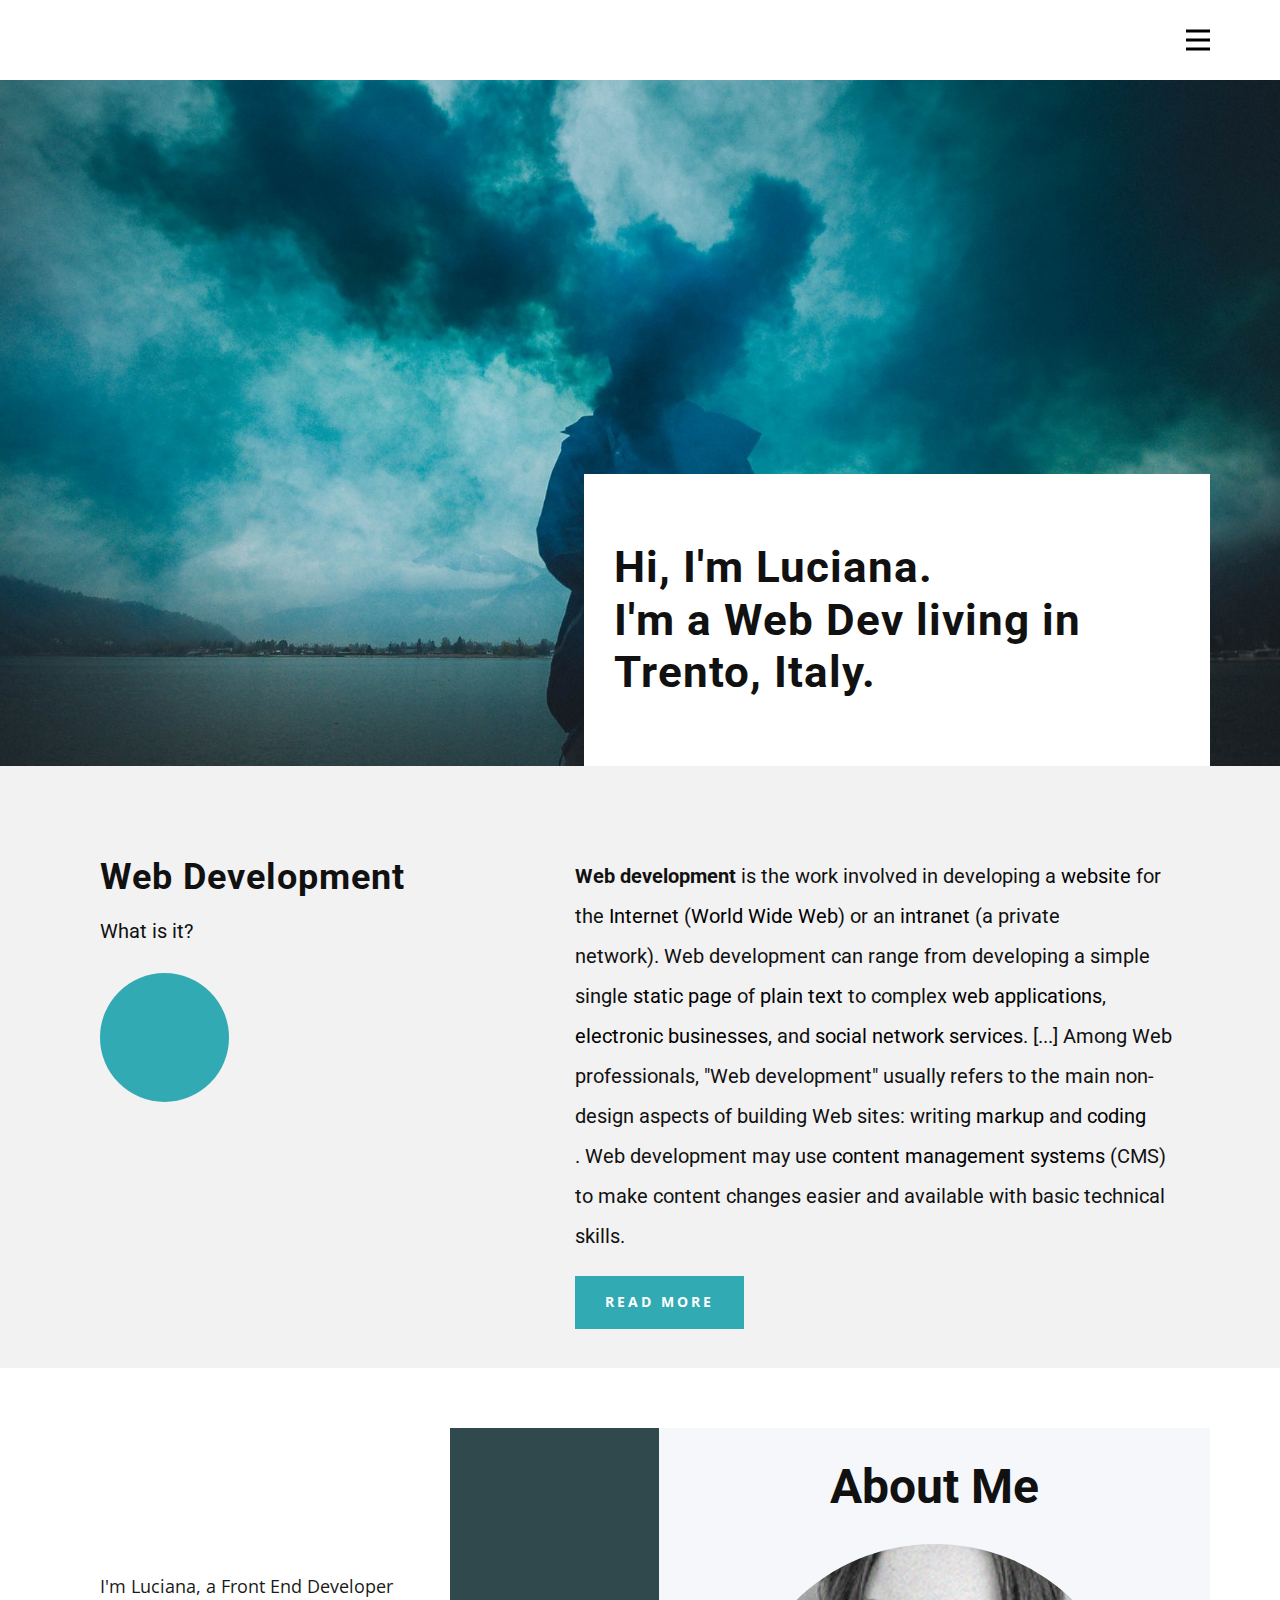
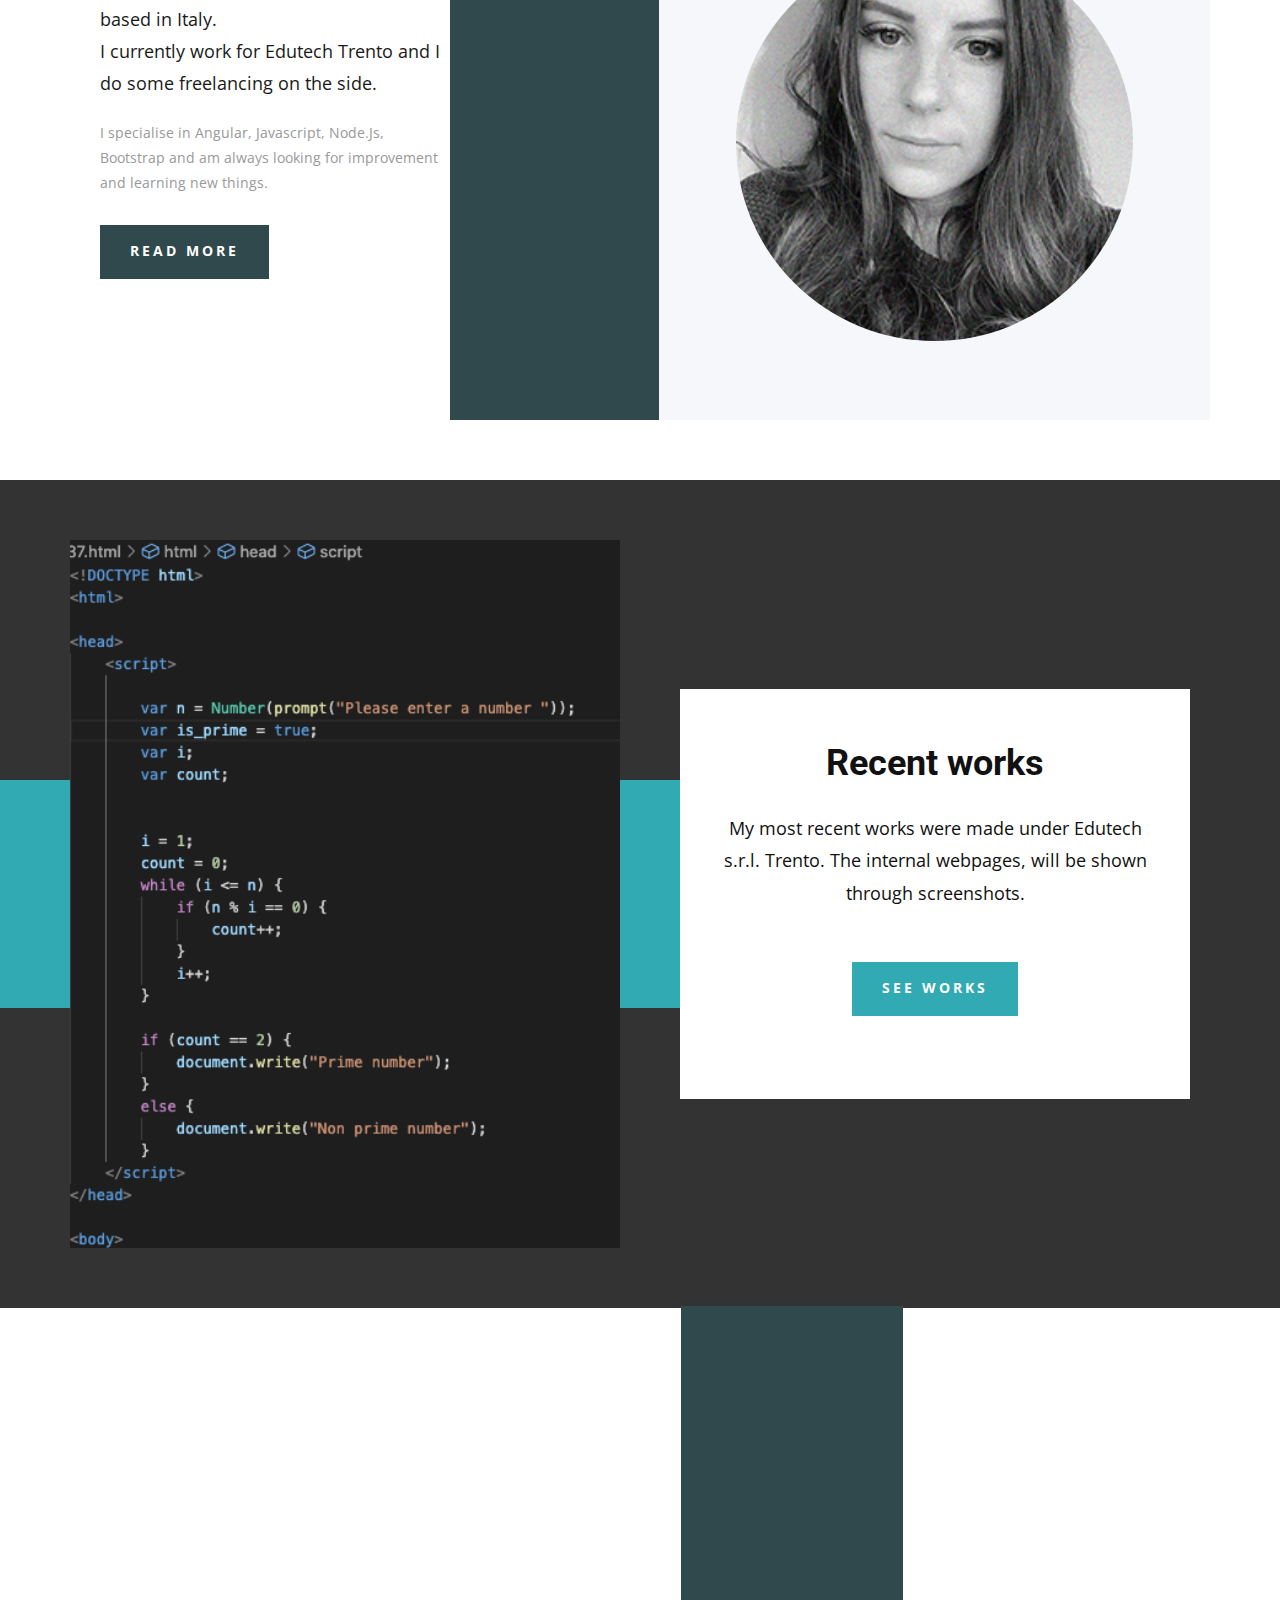
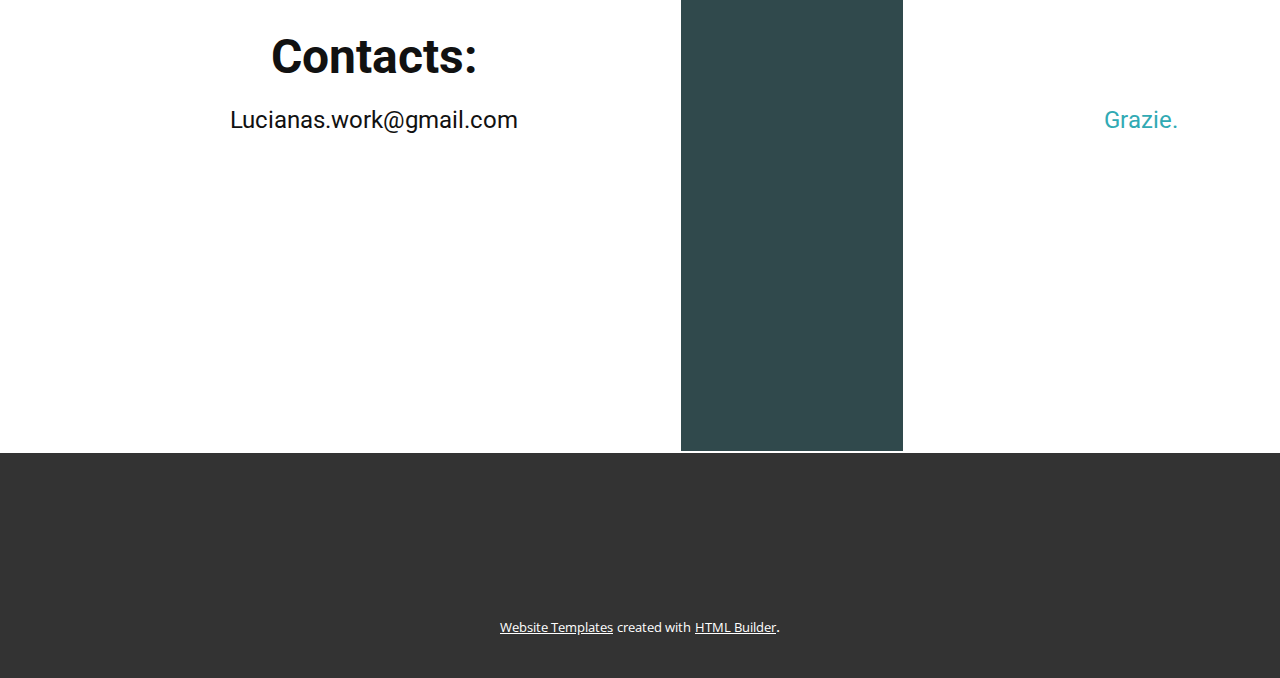
==== index.html @ b8e5e611 "Add files via upload" ====
<!DOCTYPE html>
<html style="font-size: 16px;">
  <head>
    <meta name="viewport" content="width=device-width, initial-scale=1.0">
    <meta charset="utf-8">
    <meta name="keywords" content="About Me, Photography techniques, Gallery, 001-234-5678001-987-7654">
    <meta name="description" content="">
    <meta name="page_type" content="np-template-header-footer-from-plugin">
    <title>Home</title>
    <link rel="stylesheet" href="nicepage.css" media="screen">
<link rel="stylesheet" href="Home.css" media="screen">
    <script class="u-script" type="text/javascript" src="jquery.js" defer=""></script>
    <script class="u-script" type="text/javascript" src="nicepage.js" defer=""></script>
    <meta name="generator" content="Nicepage 4.2.6, nicepage.com">
    <link id="u-theme-google-font" rel="stylesheet" href="https://fonts.googleapis.com/css?family=Roboto:100,100i,300,300i,400,400i,500,500i,700,700i,900,900i|Open+Sans:300,300i,400,400i,600,600i,700,700i,800,800i">
    
    
    
    
    
    
    <script type="application/ld+json">{
		"@context": "http://schema.org",
		"@type": "Organization",
		"name": "Portfolio Luciana"
}</script>
    <meta name="theme-color" content="#f41818">
    <meta property="og:title" content="Home">
    <meta property="og:type" content="website">
  </head>
  <body data-home-page="Home.html" data-home-page-title="Home" class="u-body"><header class="u-clearfix u-header u-header" id="sec-0c7a"><div class="u-clearfix u-sheet u-sheet-1">
        <nav class="u-menu u-menu-dropdown u-offcanvas u-menu-1" data-responsive-from="XL">
          <div class="menu-collapse" style="font-size: 1rem; letter-spacing: 0px; font-weight: 500;">
            <a class="u-button-style u-custom-active-color u-custom-border u-custom-border-color u-custom-hover-color u-custom-left-right-menu-spacing u-custom-padding-bottom u-custom-text-active-color u-custom-text-color u-custom-text-hover-color u-custom-top-bottom-menu-spacing u-nav-link u-text-active-palette-1-base u-text-hover-palette-2-base" href="#">
              <svg viewBox="0 0 24 24"><use xmlns:xlink="http://www.w3.org/1999/xlink" xlink:href="#menu-hamburger"></use></svg>
              <svg version="1.1" xmlns="http://www.w3.org/2000/svg" xmlns:xlink="http://www.w3.org/1999/xlink"><defs><symbol id="menu-hamburger" viewBox="0 0 16 16" style="width: 16px; height: 16px;"><rect y="1" width="16" height="2"></rect><rect y="7" width="16" height="2"></rect><rect y="13" width="16" height="2"></rect>
</symbol>
</defs></svg>
            </a>
          </div>
          <div class="u-custom-menu u-nav-container">
            <ul class="u-nav u-spacing-2 u-unstyled u-nav-1"><li class="u-nav-item"><a class="u-active-grey-5 u-button-style u-hover-grey-10 u-nav-link u-text-active-grey-90 u-text-grey-90 u-text-hover-grey-90" href="Home.html" style="padding: 10px 20px;">Home</a>
</li><li class="u-nav-item"><a class="u-active-grey-5 u-button-style u-hover-grey-10 u-nav-link u-text-active-grey-90 u-text-grey-90 u-text-hover-grey-90" href="About-me.html" style="padding: 10px 20px;">About me</a>
</li><li class="u-nav-item"><a class="u-active-grey-5 u-button-style u-hover-grey-10 u-nav-link u-text-active-grey-90 u-text-grey-90 u-text-hover-grey-90" href="Recent-works.html" style="padding: 10px 20px;">Recent Works</a>
</li></ul>
          </div>
          <div class="u-custom-menu u-nav-container-collapse">
            <div class="u-black u-container-style u-inner-container-layout u-opacity u-opacity-95 u-sidenav">
              <div class="u-inner-container-layout u-sidenav-overflow">
                <div class="u-menu-close"></div>
                <ul class="u-align-center u-nav u-popupmenu-items u-unstyled u-nav-2"><li class="u-nav-item"><a class="u-button-style u-nav-link" href="Home.html" style="padding: 10px 20px;">Home</a>
</li><li class="u-nav-item"><a class="u-button-style u-nav-link" href="About-me.html" style="padding: 10px 20px;">About me</a>
</li><li class="u-nav-item"><a class="u-button-style u-nav-link" href="Recent-works.html" style="padding: 10px 20px;">Recent Works</a>
</li></ul>
              </div>
            </div>
            <div class="u-black u-menu-overlay u-opacity u-opacity-70"></div>
          </div>
        </nav>
      </div></header>
    <section class="u-align-center u-clearfix u-image u-section-1" id="carousel_fb07" data-image-width="4039" data-image-height="2683">
      <div class="u-clearfix u-sheet u-sheet-1">
        <div class="u-align-left u-container-style u-expanded-width-xs u-group u-white u-group-1">
          <div class="u-container-layout u-valign-middle u-container-layout-1">
            <h3 class="u-text u-text-default u-text-1">Hi, I'm Luciana.<br>I'm a Web Dev living in Trento, Italy.
            </h3>
          </div>
        </div>
      </div>
    </section>
    <section class="u-align-center u-clearfix u-grey-5 u-section-2" id="carousel_5ac6">
      <div class="u-clearfix u-sheet u-sheet-1">
        <div class="u-clearfix u-layout-wrap u-layout-wrap-1">
          <div class="u-layout">
            <div class="u-layout-row">
              <div class="u-align-left u-container-style u-layout-cell u-left-cell u-size-25-lg u-size-25-xl u-size-28-md u-size-28-sm u-size-28-xs u-layout-cell-1">
                <div class="u-container-layout u-valign-top u-container-layout-1">
                  <h3 class="u-text u-text-1">Web Development</h3>
                  <h5 class="u-text u-text-2">What is it?</h5>
                  <div class="u-custom-color-2 u-shape u-shape-circle u-shape-1"></div>
                </div>
              </div>
              <div class="u-container-style u-layout-cell u-right-cell u-size-32-md u-size-32-sm u-size-32-xs u-size-35-lg u-size-35-xl u-layout-cell-2">
                <div class="u-container-layout u-container-layout-2">
                  <p class="u-custom-font u-heading-font u-text u-text-3"><b>Web development</b>&nbsp;is the work involved in developing a&nbsp;<a href="https://en.wikipedia.org/wiki/Web_site" class="mw-redirect u-active-none u-border-none u-btn u-button-style u-hover-none u-none u-text-black u-btn-1" title="Web site">website</a>&nbsp;for the&nbsp;<a href="https://en.wikipedia.org/wiki/Internet" title="Internet" class="u-active-none u-border-none u-btn u-button-style u-hover-none u-none u-text-black u-btn-2">Internet</a>&nbsp;(<a href="https://en.wikipedia.org/wiki/World_Wide_Web" title="World Wide Web" class="u-active-none u-border-none u-btn u-button-style u-hover-none u-none u-text-black u-btn-3">World Wide Web</a>) or an&nbsp;<a href="https://en.wikipedia.org/wiki/Intranet" title="Intranet" class="u-active-none u-border-none u-btn u-button-style u-hover-none u-none u-text-black u-btn-4">intranet</a>&nbsp;(a private network).&nbsp;Web development can range from developing a simple single&nbsp;<a href="https://en.wikipedia.org/wiki/Static_Web_page" class="mw-redirect u-active-none u-border-none u-btn u-button-style u-hover-none u-none u-text-black u-btn-5" title="Static Web page">static page</a>&nbsp;of&nbsp;<a href="https://en.wikipedia.org/wiki/Plain_text" title="Plain text" class="u-active-none u-border-none u-btn u-button-style u-hover-none u-none u-text-black u-btn-6">plain text</a>&nbsp;to complex&nbsp;<a href="https://en.wikipedia.org/wiki/Web_application" title="Web application" class="u-active-none u-border-none u-btn u-button-style u-hover-none u-none u-text-black u-btn-7">web applications</a>,&nbsp;<a href="https://en.wikipedia.org/wiki/Electronic_business" title="Electronic business" class="u-active-none u-border-none u-btn u-button-style u-hover-none u-none u-text-black u-btn-8">electronic businesses</a>, and&nbsp;<a href="https://en.wikipedia.org/wiki/Social_network_service" class="mw-redirect u-active-none u-border-none u-btn u-button-style u-hover-none u-none u-text-black u-btn-9" title="Social network service">social network services</a>. [...] Among Web professionals, "Web development" usually refers to the main non-design aspects of building Web sites: writing&nbsp;<a href="https://en.wikipedia.org/wiki/Markup_language" title="Markup language" class="u-active-none u-border-none u-btn u-button-style u-hover-none u-none u-text-black u-btn-10">markup</a>&nbsp;and&nbsp;<a href="https://en.wikipedia.org/wiki/Computer_programming" title="Computer programming" class="u-active-none u-border-none u-btn u-button-style u-hover-none u-none u-text-black u-btn-11">coding</a>.&nbsp;Web development may use&nbsp;<a href="https://en.wikipedia.org/wiki/Content_management_system" title="Content management system" class="u-active-none u-border-none u-btn u-button-style u-hover-none u-none u-text-black u-btn-12">content management systems</a>&nbsp;(CMS) to make content changes easier and available with basic technical skills.
                  </p>
                  <a href="https://en.wikipedia.org/wiki/Web_development" class="u-active-black u-border-none u-btn u-button-style u-custom-color-2 u-hover-custom-color-3 u-btn-13" target="_blank">read more</a>
                </div>
              </div>
            </div>
          </div>
        </div>
      </div>
    </section>
    <section class="u-clearfix u-section-3" id="carousel_35fe">
      <div class="u-clearfix u-sheet u-sheet-1">
        <div class="u-clearfix u-expanded-width u-layout-wrap u-layout-wrap-1">
          <div class="u-layout">
            <div class="u-layout-row">
              <div class="u-align-left u-container-style u-layout-cell u-size-20 u-layout-cell-1">
                <div class="u-container-layout u-valign-middle u-container-layout-1">
                  <p class="u-text u-text-default u-text-grey-90 u-text-1">I'm Luciana, a Front End Developer based in Italy.&nbsp;<br>I currently work for Edutech Trento and I do some freelancing on the side.&nbsp;
                  </p>
                  <p class="u-text u-text-grey-40 u-text-2">I specialise in Angular, Javascript, Node.Js, Bootstrap and am always looking for improvement and learning new things.</p>
                  <a href="About-me.html" data-page-id="70827194" class="u-active-black u-border-none u-btn u-button-style u-custom-color-3 u-hover-custom-color-2 u-btn-1">read more</a>
                </div>
              </div>
              <div class="u-align-left u-container-style u-custom-color-3 u-layout-cell u-size-11 u-layout-cell-2">
                <div class="u-container-layout u-container-layout-2"></div>
              </div>
              <div class="u-align-center u-container-style u-layout-cell u-palette-5-light-3 u-size-29 u-layout-cell-3">
                <div class="u-container-layout u-container-layout-3">
                  <h2 class="u-text u-text-3">About Me</h2>
                  <div class="u-expanded-width-md u-expanded-width-sm u-expanded-width-xs u-image u-image-circle u-preserve-proportions u-image-1" alt="" data-image-width="239" data-image-height="425">
                    <div class="u-preserve-proportions-child" style="padding-top: 100%;"></div>
                  </div>
                </div>
              </div>
            </div>
          </div>
        </div>
      </div>
    </section>
    <section class="u-align-center u-clearfix u-grey-80 u-section-4" id="carousel_eeed">
      <div class="u-custom-color-2 u-shape u-shape-rectangle u-shape-1"></div>
      <div class="u-clearfix u-gutter-40 u-layout-wrap u-layout-wrap-1">
        <div class="u-gutter-0 u-layout">
          <div class="u-layout-row">
            <div class="u-container-style u-image u-layout-cell u-size-30 u-image-1" data-image-width="570" data-image-height="576">
              <div class="u-container-layout u-container-layout-1"></div>
            </div>
            <div class="u-align-center u-container-style u-layout-cell u-shape-rectangle u-size-30 u-layout-cell-2">
              <div class="u-container-layout u-valign-middle-lg u-valign-middle-md u-valign-middle-xl u-container-layout-2">
                <div class="u-align-center u-container-style u-group u-white u-group-1">
                  <div class="u-container-layout u-container-layout-3">
                    <h2 class="u-text u-text-1">Recent works</h2>
                    <p class="u-text u-text-font u-text-2">My most recent works were made under Edutech s.r.l. Trento.&nbsp;The internal webpages, will be shown through screenshots.</p>
                    <a href="Recent-works.html" data-page-id="2193002207" class="u-active-black u-align-center u-border-none u-btn u-button-style u-custom-color-2 u-hover-custom-color-3 u-btn-1">SEE WORKS</a>
                  </div>
                </div>
              </div>
            </div>
          </div>
        </div>
      </div>
    </section>
    <section class="u-clearfix u-section-5" id="carousel_4ab3">
      <div class="u-clearfix u-sheet u-sheet-1">
        <div class="u-border-no-bottom u-border-no-left u-border-no-right u-border-no-top u-custom-color-3 u-shape u-shape-rectangle u-shape-1"></div>
        <div class="u-clearfix u-expanded-width u-layout-wrap u-layout-wrap-1">
          <div class="u-layout">
            <div class="u-layout-row">
              <div class="u-align-center u-container-style u-layout-cell u-size-32 u-layout-cell-1">
                <div class="u-container-layout u-valign-middle-lg u-valign-middle-md u-valign-middle-sm u-valign-middle-xl u-container-layout-1">
                  <h2 class="u-text u-text-1">Contacts:</h2>
                  <h6 class="u-text u-text-2">Lucianas.work@gmail.com</h6>
                </div>
              </div>
              <div class="u-container-style u-layout-cell u-size-28 u-layout-cell-2">
                <div class="u-container-layout u-container-layout-2">
                  <h4 class="u-text u-text-custom-color-2 u-text-default u-text-3">Grazie. </h4>
                </div>
              </div>
            </div>
          </div>
        </div>
      </div>
    </section>
    
    
    <footer class="u-align-center u-clearfix u-footer u-grey-80 u-footer" id="sec-c51f"><div class="u-align-left u-clearfix u-sheet u-sheet-1"></div></footer>
    <section class="u-backlink u-clearfix u-grey-80">
      <a class="u-link" href="website-templates" target="_blank">
        <span>Website Templates</span>
      </a>
      <p class="u-text">
        <span>created with</span>
      </p>
      <a class="u-link" href="html-website-builder" target="_blank">
        <span>HTML Builder</span>
      </a>. 
    </section>
  </body>
</html>
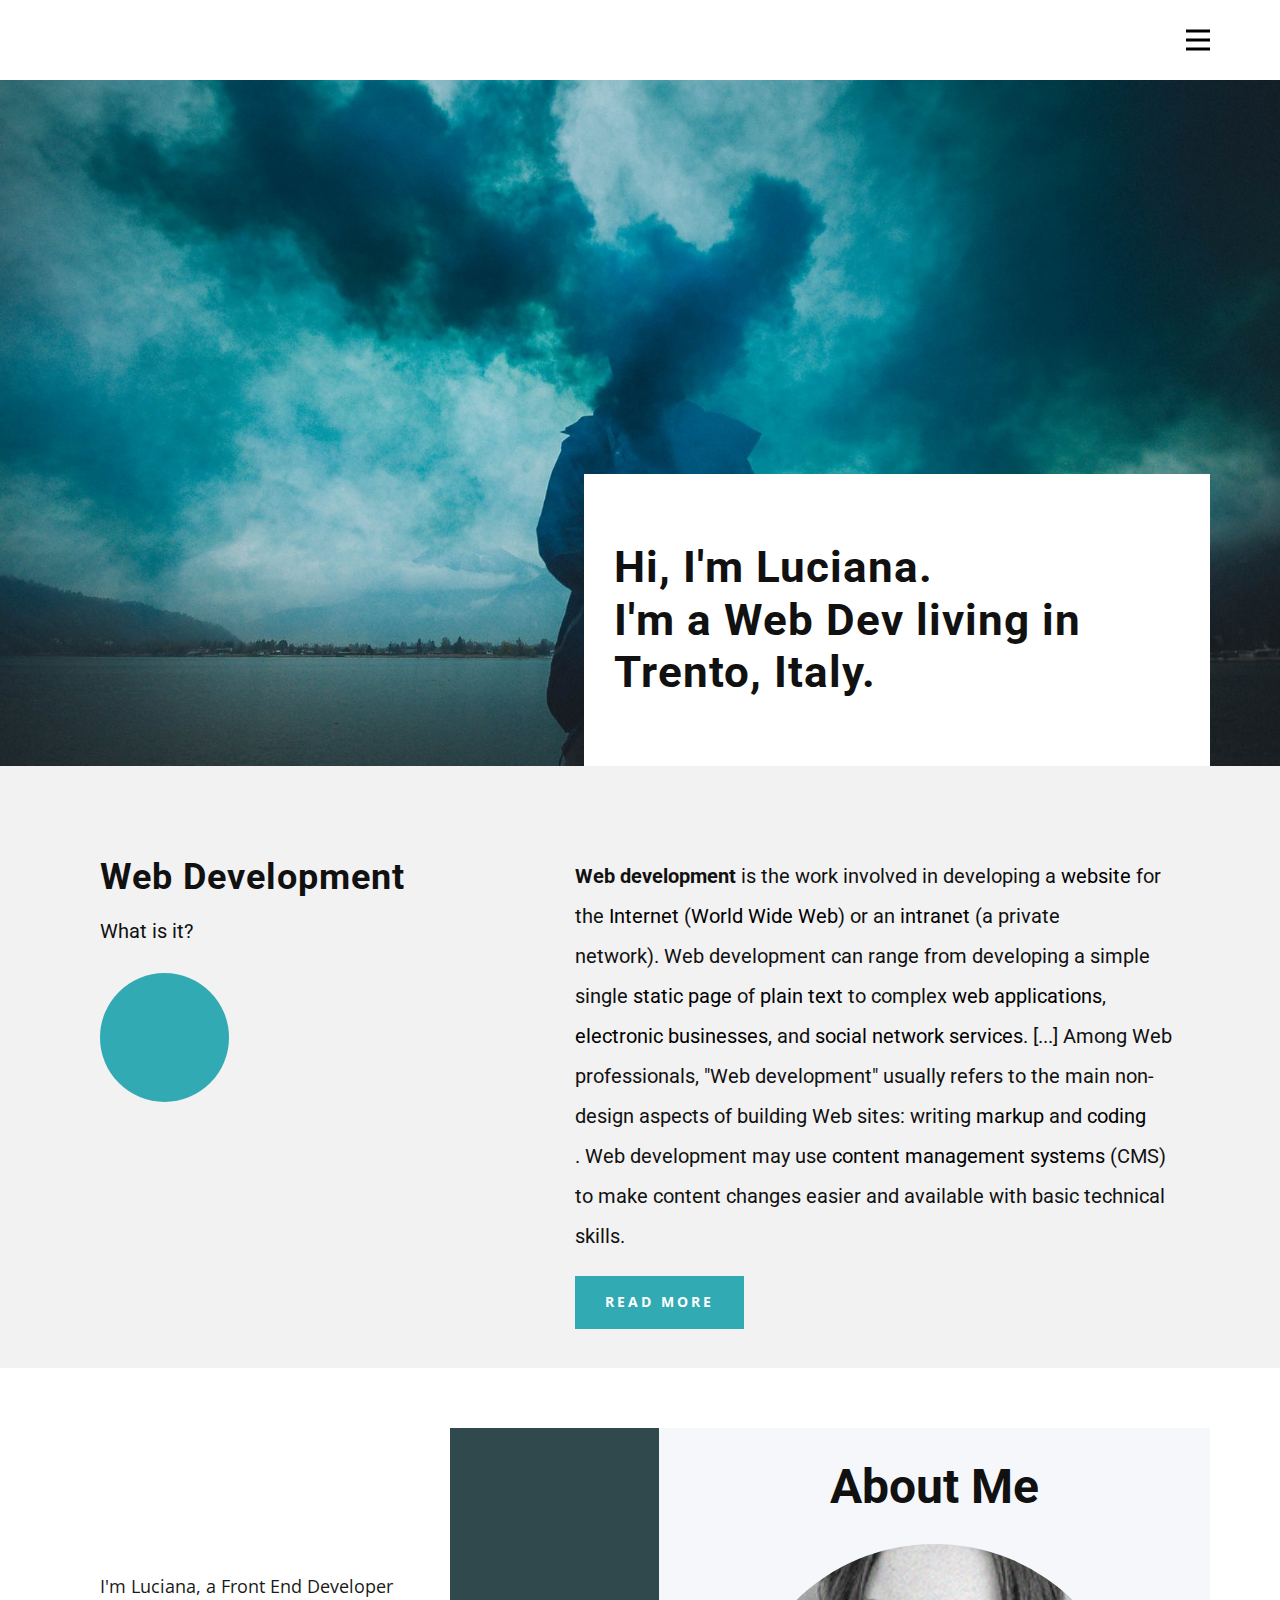
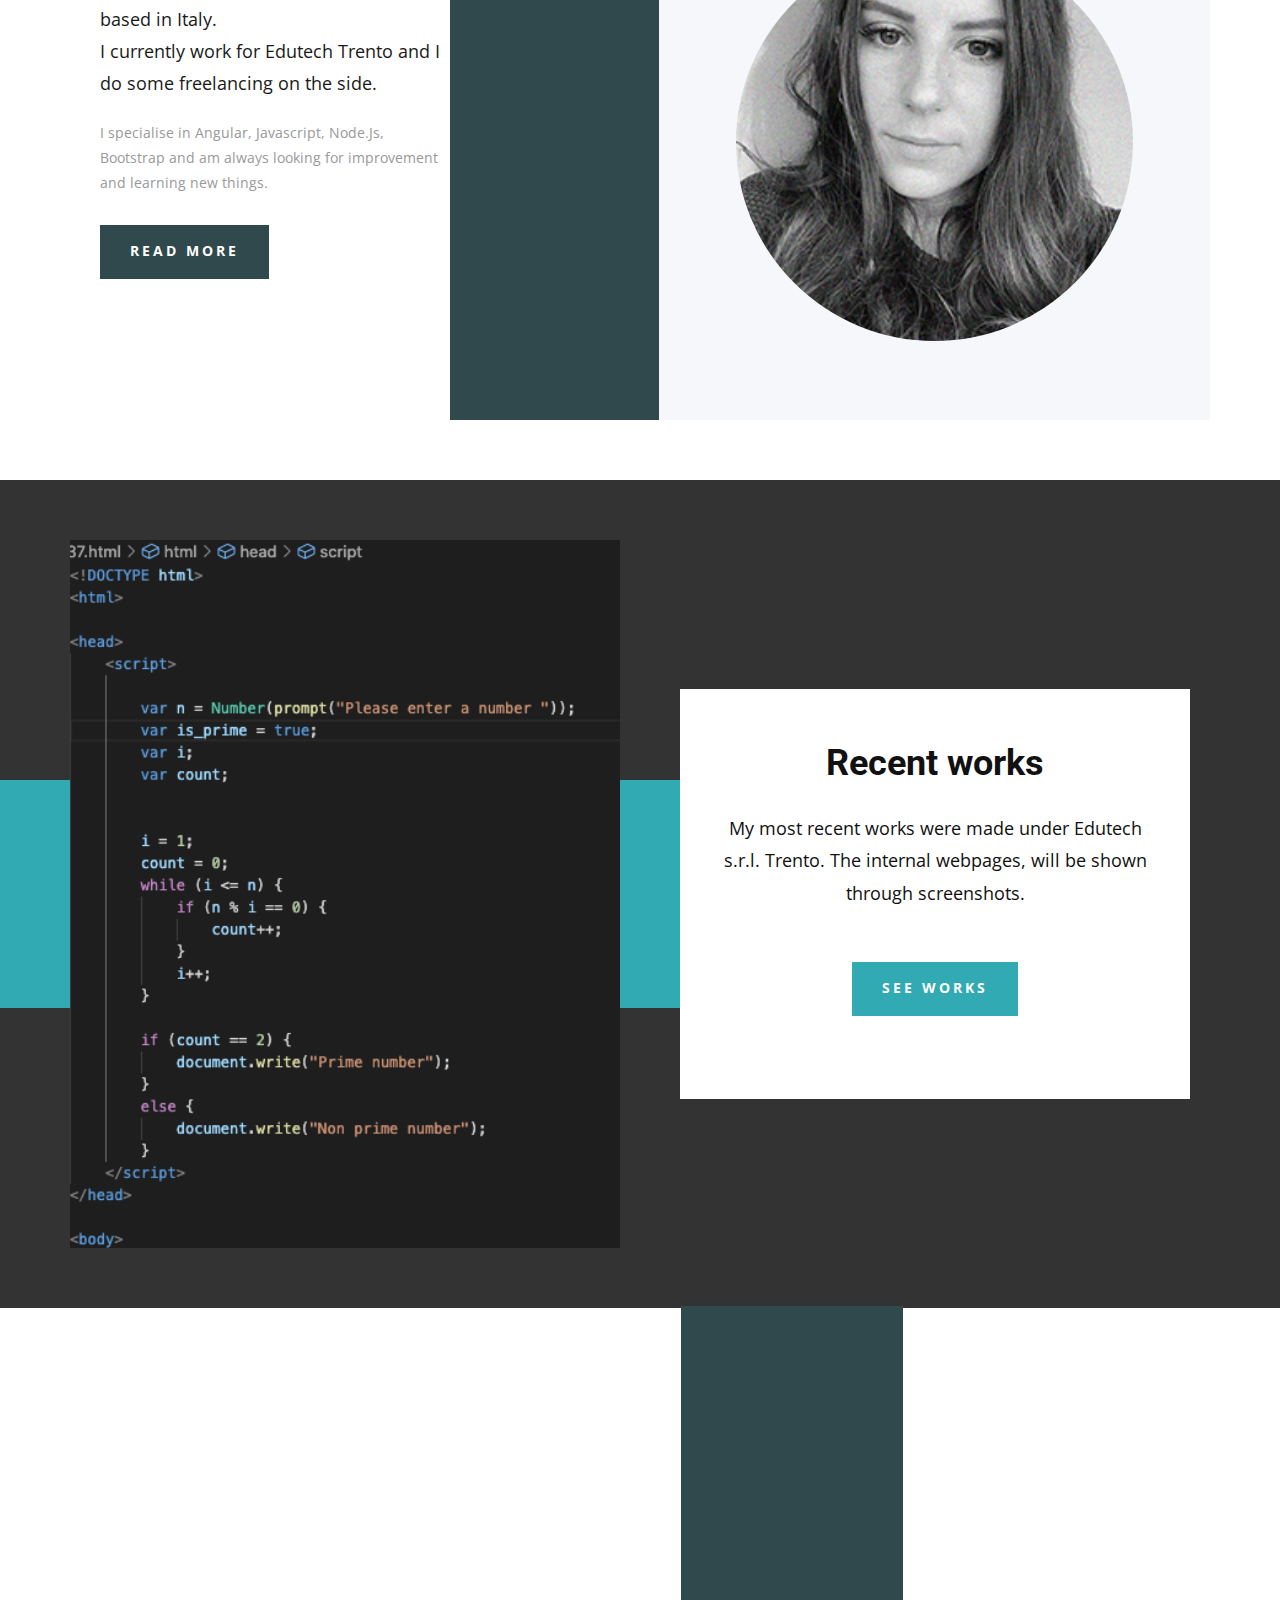
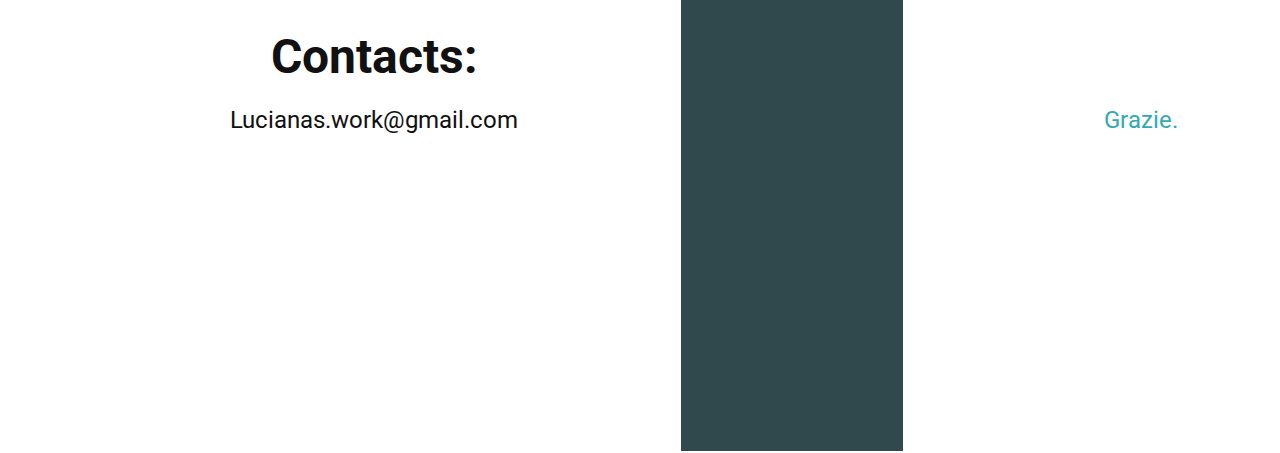
==== commit 41f393e6: "Update index.html" ====
--- a/index.html
+++ b/index.html
@@ -168,17 +168,6 @@
     </section>
     
     
-    <footer class="u-align-center u-clearfix u-footer u-grey-80 u-footer" id="sec-c51f"><div class="u-align-left u-clearfix u-sheet u-sheet-1"></div></footer>
-    <section class="u-backlink u-clearfix u-grey-80">
-      <a class="u-link" href="website-templates" target="_blank">
-        <span>Website Templates</span>
-      </a>
-      <p class="u-text">
-        <span>created with</span>
-      </p>
-      <a class="u-link" href="html-website-builder" target="_blank">
-        <span>HTML Builder</span>
-      </a>. 
-    </section>
+   
   </body>
-</html>+</html>
